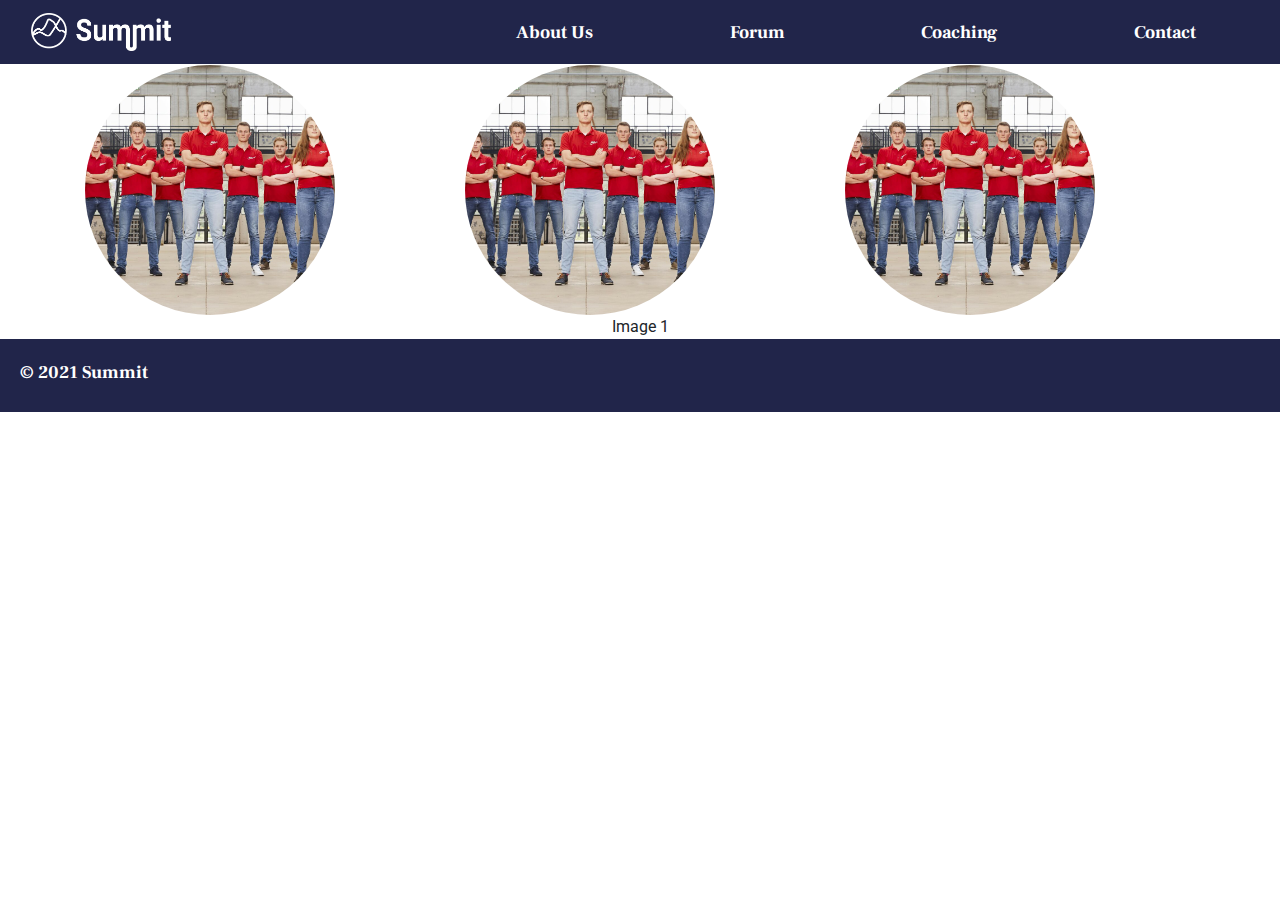
==== about-us.html @ e9d1ecf4 "2nd changes to about-us.html" ====
<!doctype html>
<html lang="en">
	<head>
<!-- Required meta tags -->
    	<meta charset="utf-8"/>
    	<meta name="viewport" content="width=device-width, initial-scale=1, shrink-to-fit=no">
	
<!-- Bootstrap CSS -->
    	<link rel="stylesheet" href="css/bootstrap.min.css"/> 
		<link rel="stylesheet" href="css/styles.css"/>
		<link rel="stylesheet" href="https://fonts.googleapis.com/css2?family=Frank+Ruhl+Libre"/>
		<link rel="stylesheet" href="https://fonts.googleapis.com/css2?family=Roboto"/>

	  
    	<title>Summit - About Us</title>
	</head>
	
	
	
	<body>
<!--Start: Navigation bar-->
	<nav class="navbar navbar-expand-md navbar-dark fixed-top" id="Navigation_Bar">
				<a class="col-4 navbar-brand" href="index.html"><img src="images/logo-horizontal-white.png" width="140" height="38" alt="logo summit white"></a>
					<button class="navbar-toggler" type="button" data-toggle="collapse" data-target="#navbar" aria-controls="navbar" aria-expanded="false" aria-label="Toggle navigation">
						<span class="navbar-toggler-icon"></span>
					</button>
			<div class="collapse navbar-collapse" id="navbar">
				<ul class="navbar-nav ml-auto nav-fill w-100">
 					<li class="nav-item active"> <a class="nav-link" href="about-us.html"> <span>About Us</span> </a></li>
					<li class="nav-item active"> <a class="nav-link" href="coming-soon.html"> <span>Forum </span> </a></li>
					<li class="nav-item active"> <a class="nav-link" href="coaching.html"> <span>Coaching</span> </a></li>
					<li class="nav-item active"> <a class="nav-link" href="coming-soon.html"> <span>Contact</span> </a></li>
              </ul>
          </div>
	</nav>
<!--End: Navigation bar-->

		
<!--Start: Contents website-->
	<div class="container-fluid navbar-margin p-0" id="Contents_Website">
		
		
<!--Start: Images of team-->
	<section class="container">
		<div class="row">
			<div class="col-lg-4">
				<img src="images/team-example.jpg" class="rounded-circle img-fluid team-images" alt="Cinque Terre">
			</div>
			<div class="col-lg-4">
				<img src="images/team-example.jpg" class="rounded-circle img-fluid team-images" alt="Cinque Terre">
				<br>
				<div class="text-center">
					<span>Image 1</span>
				</div>
			</div>
			<div class="col-lg-4">
				<img src="images/team-example.jpg" class="rounded-circle img-fluid team-images" alt="Cinque Terre">
			</div>
		</div>
	</section>


	</div>	
<!--End: Contents website-->

<!--Start: Footer-->
	<footer class="container-fluid" id="Footer">
			<div class="row">
				<div class="col-sm-4">
				  <p>&copy; 2021 Summit</p>
				</div>
			</div>  
	</footer>
<!--End: Footer-->

		
<!--jQuery and Bootstrap Bundle (includes Popper) -->
	<script src="js/jquery-3.6.0.slim.min.js" id="jQuerry_JavaScript"></script>
	<script src="js/bootstrap.bundle.min.js" id="Bootstrap_JavaScript"></script>
	</body>
</html>
---- css/styles.css ----
/*General*/
span {
	font-family: Roboto;
}

h2 { 
	color: #F3a252;
	font-family: 'Frank Ruhl Libre';
	font-weight: 700;	
} 



/*Navbar*/
.nav-link span {
	font-family: 'Frank Ruhl Libre';
	font-weight: 700;
	font-size: 18px;
	color: white;
}

.navbar {
	background-color: #21254A;
	margin-bottom: 0.7em
}

.navbar-margin {
	margin-top: 65px
}



/*Front page carousel*/
div.carousel-item {
	max-height: 500px;
}

div.carousel-item img {
	width: 100%; 
	height: auto;
}

#caption-1 {
	font-family: 'Frank Ruhl Libre';
	font-size: 350%;
	font-weight: 700;
	color: #F3a252;
	text-shadow: 2px 2px 2px #21254A;
}

#caption-2, #caption-3 {
	font-family: 'Frank Ruhl Libre';
	font-weight: 700;
	font-size: 300%;
	color: #F3a252;
	text-shadow: 2px 2px 2px #21254A;
}

.carousel-caption span {
	font-weight: 600;
	text-shadow: 2px 2px 2px #21254A;
}

.carousel-caption {
	top: 35%;
}

#carousel-image1 {
	width: 100%;
   height: auto;
}
 
#carousel-image2 {
	margin: 0 auto;
}



/*About us*/
#About-Us {
	text-align:justify;
	align-items:center;
	padding: 7em 0;
}



/*Forum*/
#Forum { 
	background-repeat: no-repeat;
	background-size: cover;
	background-position: center;	
	background-image: url("../images/typewriter-blurred.jpg");
	padding: 12em 8em;
	color: white;
	text-align: center;
}



/*Coaching*/
#Coaching {
	padding: 10em 0;
}

#coaching_image {
	padding-top: 50px;
}



/*Footer*/
#Footer { 
	background-color: #21254A;
	font-family: 'Frank Ruhl Libre';
	font-weight: 700;
	font-size: 18px;
	color: white;
	padding-top:20px;
	padding-bottom: 10px;
	padding-left: 20px;
}


/*about-us.html*/
.team-images {
	max-width: 250px;
}
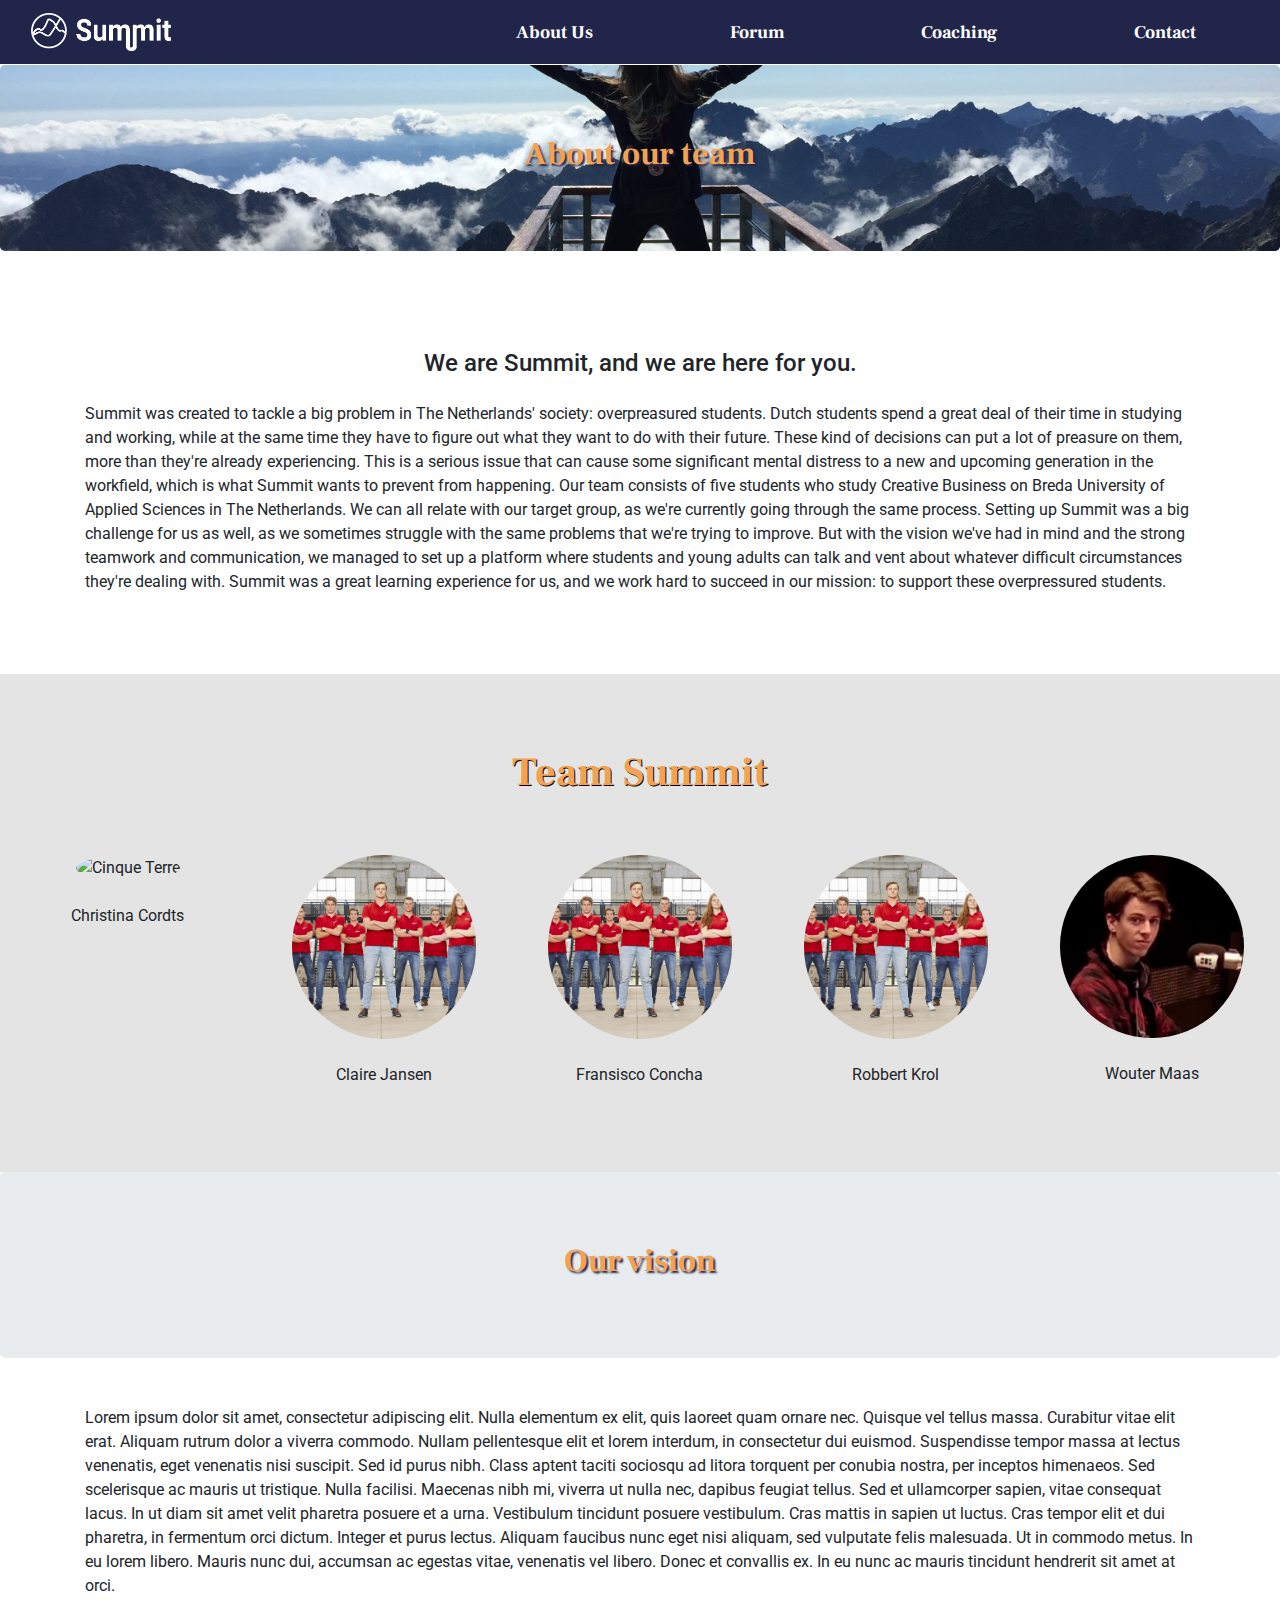
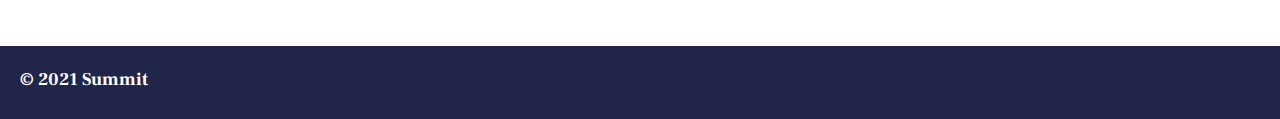
==== commit a66bbe44: "about-us.html : Changed some classes + added background, title, and text breaks to team image" ====
--- a/about-us.html
+++ b/about-us.html
@@ -27,9 +27,9 @@
 			<div class="collapse navbar-collapse" id="navbar">
 				<ul class="navbar-nav ml-auto nav-fill w-100">
  					<li class="nav-item active"> <a class="nav-link" href="about-us.html"> <span>About Us</span> </a></li>
-					<li class="nav-item active"> <a class="nav-link" href="coming-soon.html"> <span>Forum </span> </a></li>
+					<li class="nav-item active"> <a class="nav-link" href="forum.html"> <span>Forum </span> </a></li>
 					<li class="nav-item active"> <a class="nav-link" href="coaching.html"> <span>Coaching</span> </a></li>
-					<li class="nav-item active"> <a class="nav-link" href="coming-soon.html"> <span>Contact</span> </a></li>
+					<li class="nav-item active"> <a class="nav-link" href="contact.html"> <span>Contact</span> </a></li>
               </ul>
           </div>
 	</nav>
@@ -40,25 +40,92 @@
 	<div class="container-fluid navbar-margin p-0" id="Contents_Website">
 		
 		
-<!--Start: Images of team-->
-	<section class="container">
+		
+<!--Start: Title about us-->
+	<section class="jumbotron padding-about about-us-title" id="about-our-team-title">
+		<div class="container about-title text-center">
+			<h2>About our team</h2>
+		</div>
+	</section>
+<!--End: Title about us-->
+		
+		
+<!--Start: Text about us-->
+	<section class="container about-team">
+		<div class="row p-3">
+			<div class="col text-center">
+				<h4>We are Summit, and we are here for you.</h4>
+			</div>
+		</div>
 		<div class="row">
-			<div class="col-lg-4">
-				<img src="images/team-example.jpg" class="rounded-circle img-fluid team-images" alt="Cinque Terre">
-			</div>
-			<div class="col-lg-4">
-				<img src="images/team-example.jpg" class="rounded-circle img-fluid team-images" alt="Cinque Terre">
-				<br>
-				<div class="text-center">
-					<span>Image 1</span>
-				</div>
-			</div>
-			<div class="col-lg-4">
-				<img src="images/team-example.jpg" class="rounded-circle img-fluid team-images" alt="Cinque Terre">
+			<div class="col">
+				<span>
+					Summit was created to tackle a big problem in The Netherlands' society: overpreasured students. Dutch students spend a great deal of their time in studying and working, while at the same time they have to figure out what they want to do with their future. These kind of decisions can put a lot of preasure on them, more than they're already experiencing. This is a serious issue that can cause some significant mental distress to a new and upcoming generation in the workfield, which is what Summit wants to prevent from happening. Our team consists of five students who study Creative Business on Breda University of Applied Sciences in The Netherlands. We can all relate with our target group, as we're currently going through the same process. Setting up Summit was a big challenge for us as well, as we sometimes struggle with the same problems that we're trying to improve. But with the vision we've had in mind and the strong teamwork and communication, we managed to set up a platform where students and young adults can talk and vent about whatever difficult circumstances they're dealing with. Summit was a great learning experience for us, and we work hard to succeed in our mission: to support these overpressured students.
+				</span>
 			</div>
 		</div>
 	</section>
+<!--End: Text about us-->
+		
+		
+<!--Start: Images of the team-->
+	<section class="container-fluid about-team-images">
+		<div class="row">
+			<div class="col">
+				<h3 id="team-summit" class="text-center">Team Summit</h3>
+			</div>
+		</div>
+		<div class="row row-cols-lg-5 row-cols-md-2 row-cols-sm-2">
+			<div class="col-lg-2 col-md-6 col-sm-6 col-center text-center">
+				<img src="images/team-christina.jpg" class="rounded-circle img-fluid team-images" alt="Cinque Terre">
+				<br>
+				<span><br>Christina Cordts</span>
+			</div>
+			<div class="col-lg-2 col-md-6 col-sm-6 col-center text-center">
+				<img src="images/team-example.jpg" class="rounded-circle img-fluid team-images" alt="Cinque Terre">
+				<br>
+				<span><br>Claire Jansen</span>
+			</div>
+			<div class="col-lg-2 col-md-6 col-sm-6 col-center text-center">
+				<img src="images/team-example.jpg" class="rounded-circle img-fluid team-images" alt="Cinque Terre">
+				<br>
+				<span><br>Fransisco Concha</span>
+			</div>
+			<div class="col-lg-2 col-md-6 col-sm-6 col-center text-center">
+				<img src="images/team-example.jpg" class="rounded-circle img-fluid team-images" alt="Cinque Terre">
+				<br>
+				<span><br>Robbert Krol</span>
+			</div>
+			<div class="col-lg-2 col-md-6 col-sm-6 col-center text-center">
+				<img src="images/team-wouter.jpg" class="rounded-circle img-fluid team-images" alt="Cinque Terre">
+				<br>
+				<span><br>Wouter Maas</span>
+			</div>
+		</div>
+	</section>
+<!--End: Images of the team-->
+		
 
+<!--Start: Our vision title-->
+	<section class="jumbotron padding-about about-us-title" id="about-our-vision">
+		<div class="container about-title text-center">
+			<h2>Our vision</h2>
+        </div>
+	</section>
+<!--End: Our vision title-->
+		
+		
+<!--Start: Our vision text-->
+	<section class="container pt-3 pb-5">
+		<div class="row">
+			<div class="col">
+				<span>
+					Lorem ipsum dolor sit amet, consectetur adipiscing elit. Nulla elementum ex elit, quis laoreet quam ornare nec. Quisque vel tellus massa. Curabitur vitae elit erat. Aliquam rutrum dolor a viverra commodo. Nullam pellentesque elit et lorem interdum, in consectetur dui euismod. Suspendisse tempor massa at lectus venenatis, eget venenatis nisi suscipit. Sed id purus nibh. Class aptent taciti sociosqu ad litora torquent per conubia nostra, per inceptos himenaeos. Sed scelerisque ac mauris ut tristique. Nulla facilisi. Maecenas nibh mi, viverra ut nulla nec, dapibus feugiat tellus. Sed et ullamcorper sapien, vitae consequat lacus. In ut diam sit amet velit pharetra posuere et a urna. Vestibulum tincidunt posuere vestibulum. Cras mattis in sapien ut luctus. Cras tempor elit et dui pharetra, in fermentum orci dictum. Integer et purus lectus. Aliquam faucibus nunc eget nisi aliquam, sed vulputate felis malesuada. Ut in commodo metus. In eu lorem libero. Mauris nunc dui, accumsan ac egestas vitae, venenatis vel libero. Donec et convallis ex. In eu nunc ac mauris tincidunt hendrerit sit amet at orci.
+				</span>
+			</div>
+		</div>
+	</section>	
+		
 
 	</div>	
 <!--End: Contents website-->
--- a/css/styles.css
+++ b/css/styles.css
@@ -77,7 +77,7 @@
 
 
 
-/*About us*/
+/*Front Page About us*/
 #About-Us {
 	text-align:justify;
 	align-items:center;
@@ -86,7 +86,7 @@
 
 
 
-/*Forum*/
+/*Front Page Forum*/
 #Forum { 
 	background-repeat: no-repeat;
 	background-size: cover;
@@ -99,7 +99,7 @@
 
 
 
-/*Coaching*/
+/*Front Page Coaching*/
 #Coaching {
 	padding: 10em 0;
 }
@@ -110,7 +110,7 @@
 
 
 
-/*Footer*/
+/*Front Page Footer*/
 #Footer { 
 	background-color: #21254A;
 	font-family: 'Frank Ruhl Libre';
@@ -124,7 +124,84 @@
 
 
 /*about-us.html*/
+.padding-about {
+	padding: 70px 50px;
+}
+
+.about-team {
+	padding-top: 50px;
+	padding-bottom: 80px;
+}
+
 .team-images {
-	max-width: 250px;
-}
-
+	max-height: 200px;
+}
+
+.col-center {
+	float: none;
+    margin: 30px auto;
+}
+
+#team-summit {
+	font-family: 'Frank Ruhl Libre';
+	font-weight: 700;
+	color: #F3A252;
+	font-size: 250%;
+	padding: 20px;
+	text-shadow: 1px 1px 0px #000000;
+}
+
+.about-team-images {
+	padding-top: 55px;
+	padding-bottom: 55px;
+	background-color: #E4E4E4;
+}
+
+.about-us-title {
+	max-height: 500px;
+	display: flex;
+	align-items: center;
+}
+
+#about-our-team-title {
+	background-image: url("../images/coaching.jpg");
+	background-size: cover;
+	background-position: center;
+}
+
+#about-our-vision {
+	background-image: url("../images/community1.jpg");
+	background-size: cover;
+	background-position: center;
+}
+
+.about-title {
+	text-shadow: 2px 2px 2px #21254A;
+}
+
+
+
+/*forum.html*/
+
+#forum_header { 
+	background-repeat: no-repeat;
+	background-size: cover;
+	background-position: center;	
+	background-image: url("../images/community1.jpg");
+	padding: 15em 8em;
+	text-align: center;
+} 
+
+.forum_title {
+	position: relative;
+	bottom: 110px;
+}
+
+.forum_title h2 { 
+	font-size: 75px;
+} 
+
+.forum_title p { 
+	font-size: 25px;
+	color: white;
+}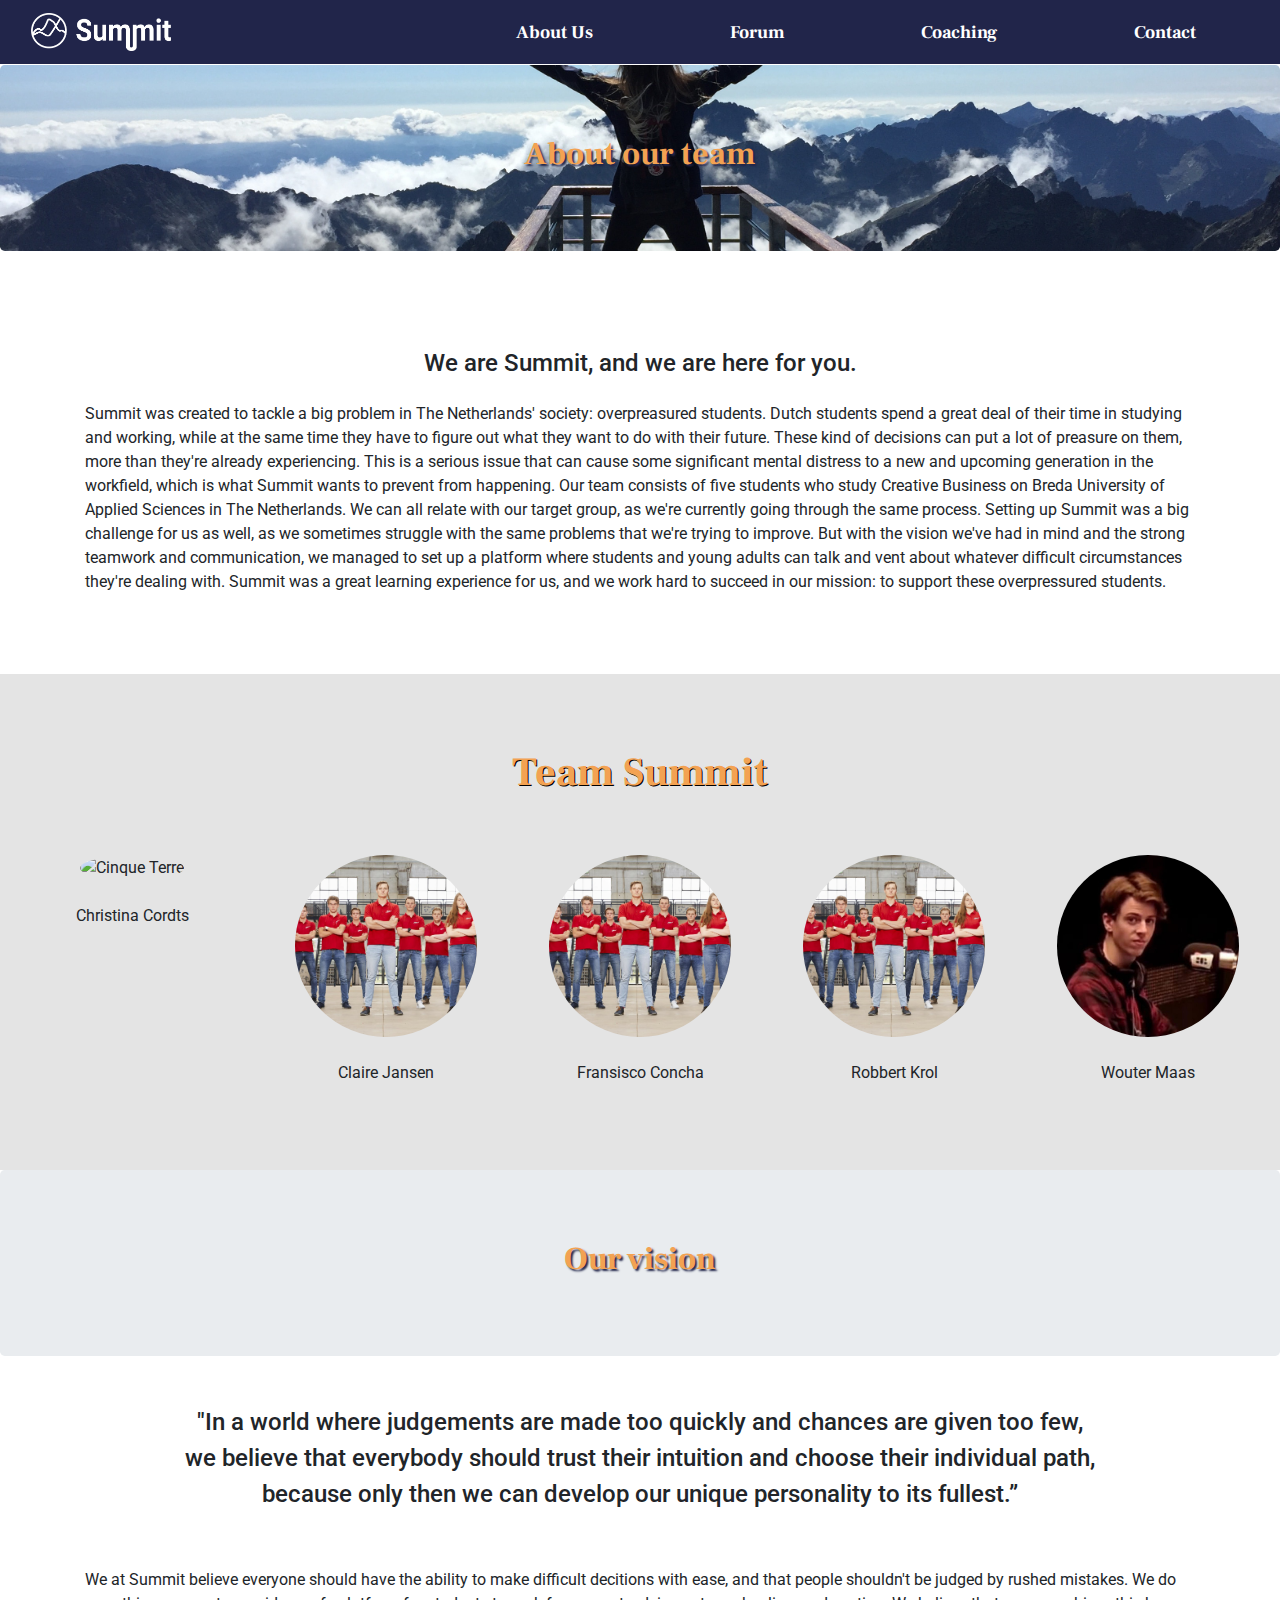
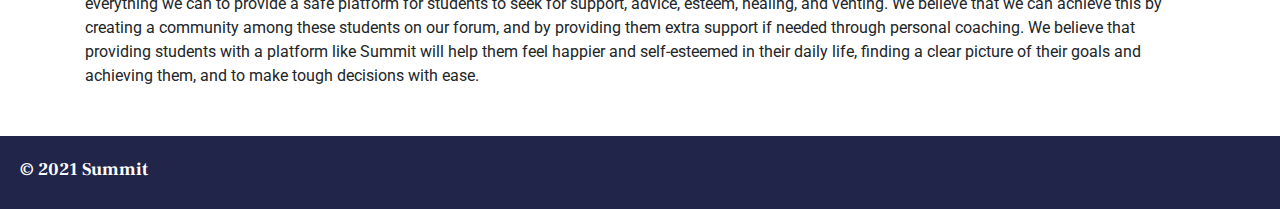
==== commit b6d2c569: "about-us.html : added vision title and vision text" ====
--- a/about-us.html
+++ b/about-us.html
@@ -119,8 +119,14 @@
 	<section class="container pt-3 pb-5">
 		<div class="row">
 			<div class="col">
+				<h4 id="about-vision" class="text-center">
+					"In a world where judgements are made too quickly and chances are given too few,<br>
+					we believe that everybody should trust their intuition and choose their individual path,<br>
+					because only then we can develop our unique personality to its fullest.”
+				</h4>
+					<br><br>
 				<span>
-					Lorem ipsum dolor sit amet, consectetur adipiscing elit. Nulla elementum ex elit, quis laoreet quam ornare nec. Quisque vel tellus massa. Curabitur vitae elit erat. Aliquam rutrum dolor a viverra commodo. Nullam pellentesque elit et lorem interdum, in consectetur dui euismod. Suspendisse tempor massa at lectus venenatis, eget venenatis nisi suscipit. Sed id purus nibh. Class aptent taciti sociosqu ad litora torquent per conubia nostra, per inceptos himenaeos. Sed scelerisque ac mauris ut tristique. Nulla facilisi. Maecenas nibh mi, viverra ut nulla nec, dapibus feugiat tellus. Sed et ullamcorper sapien, vitae consequat lacus. In ut diam sit amet velit pharetra posuere et a urna. Vestibulum tincidunt posuere vestibulum. Cras mattis in sapien ut luctus. Cras tempor elit et dui pharetra, in fermentum orci dictum. Integer et purus lectus. Aliquam faucibus nunc eget nisi aliquam, sed vulputate felis malesuada. Ut in commodo metus. In eu lorem libero. Mauris nunc dui, accumsan ac egestas vitae, venenatis vel libero. Donec et convallis ex. In eu nunc ac mauris tincidunt hendrerit sit amet at orci.
+					We at Summit believe everyone should have the ability to make difficult decitions with ease, and that people shouldn't be judged by rushed mistakes. We do everything we can to provide a safe platform for students to seek for support, advice, esteem, healing, and venting. We believe that we can achieve this by creating a community among these students on our forum, and by providing them extra support if needed through personal coaching. We believe that providing students with a platform like Summit will help them feel happier and self-esteemed in their daily life, finding a clear picture of their goals and achieving them, and to make tough decisions with ease.
 				</span>
 			</div>
 		</div>
--- a/css/styles.css
+++ b/css/styles.css
@@ -152,8 +152,7 @@
 }
 
 .about-team-images {
-	padding-top: 55px;
-	padding-bottom: 55px;
+	padding: 55px 20px;
 	background-color: #E4E4E4;
 }
 
@@ -177,6 +176,10 @@
 
 .about-title {
 	text-shadow: 2px 2px 2px #21254A;
+}
+
+#about-vision {
+	line-height: 1.5;
 }
 
 
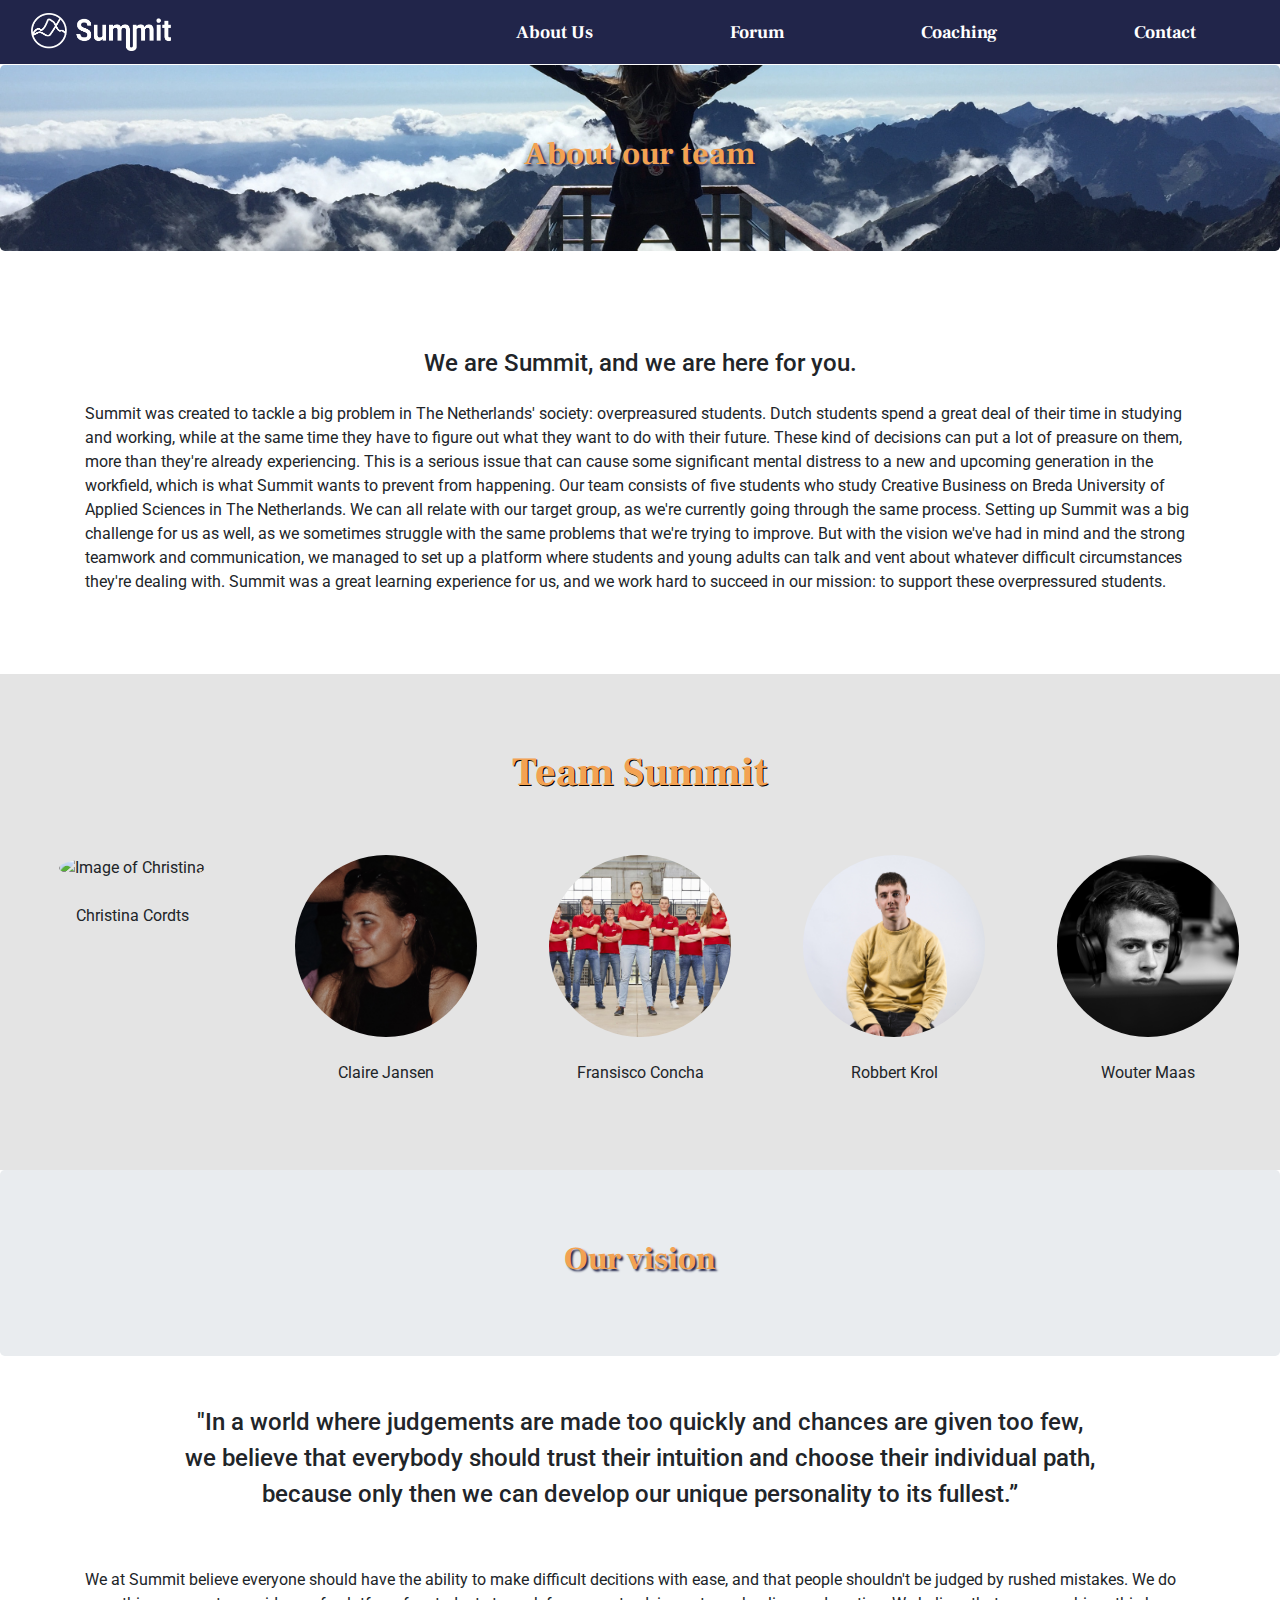
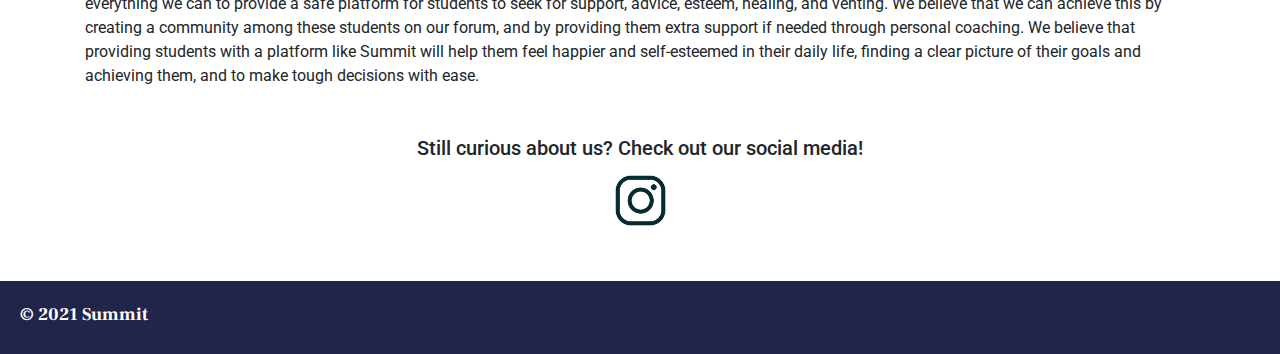
==== commit c0f68999: "about-us.hmtl : added and changed team images, added team images alts, added instagram link" ====
--- a/about-us.html
+++ b/about-us.html
@@ -77,27 +77,27 @@
 		</div>
 		<div class="row row-cols-lg-5 row-cols-md-2 row-cols-sm-2">
 			<div class="col-lg-2 col-md-6 col-sm-6 col-center text-center">
-				<img src="images/team-christina.jpg" class="rounded-circle img-fluid team-images" alt="Cinque Terre">
+				<img src="images/team-christina.jpg" class="rounded-circle img-fluid team-images" alt="Image of Christina">
 				<br>
 				<span><br>Christina Cordts</span>
 			</div>
 			<div class="col-lg-2 col-md-6 col-sm-6 col-center text-center">
-				<img src="images/team-example.jpg" class="rounded-circle img-fluid team-images" alt="Cinque Terre">
+				<img src="images/team-claire.jpg" class="rounded-circle img-fluid team-images" alt="Image of Claire">
 				<br>
 				<span><br>Claire Jansen</span>
 			</div>
 			<div class="col-lg-2 col-md-6 col-sm-6 col-center text-center">
-				<img src="images/team-example.jpg" class="rounded-circle img-fluid team-images" alt="Cinque Terre">
+				<img src="images/team-example.jpg" class="rounded-circle img-fluid team-images" alt="Image of Fransisco">
 				<br>
 				<span><br>Fransisco Concha</span>
 			</div>
 			<div class="col-lg-2 col-md-6 col-sm-6 col-center text-center">
-				<img src="images/team-example.jpg" class="rounded-circle img-fluid team-images" alt="Cinque Terre">
+				<img src="images/team-robbert.jpg" class="rounded-circle img-fluid team-images" alt="Image of Robbert">
 				<br>
 				<span><br>Robbert Krol</span>
 			</div>
 			<div class="col-lg-2 col-md-6 col-sm-6 col-center text-center">
-				<img src="images/team-wouter.jpg" class="rounded-circle img-fluid team-images" alt="Cinque Terre">
+				<img src="images/team-wouter.jpeg" class="rounded-circle img-fluid team-images" alt="Image of Wouter">
 				<br>
 				<span><br>Wouter Maas</span>
 			</div>
@@ -128,6 +128,15 @@
 				<span>
 					We at Summit believe everyone should have the ability to make difficult decitions with ease, and that people shouldn't be judged by rushed mistakes. We do everything we can to provide a safe platform for students to seek for support, advice, esteem, healing, and venting. We believe that we can achieve this by creating a community among these students on our forum, and by providing them extra support if needed through personal coaching. We believe that providing students with a platform like Summit will help them feel happier and self-esteemed in their daily life, finding a clear picture of their goals and achieving them, and to make tough decisions with ease.
 				</span>
+				<br><br><br>
+				<h5 class="text-center">
+					Still curious about us? Check out our social media!<br>
+				</h5>
+			</div>
+		</div>
+		<div class="row justify-content-center">
+			<div class="col-md-1 text-center">
+				<a href="https://www.instagram.com/summit_community/"><img src="images/instagram-icon.webp" class="img-fluid about-socialmedia" alt="instagram icon"></a>
 			</div>
 		</div>
 	</section>	
--- a/css/styles.css
+++ b/css/styles.css
@@ -86,6 +86,7 @@
 
 
 
+
 /*Front Page Forum*/
 #Forum { 
 	background-repeat: no-repeat;
@@ -182,6 +183,10 @@
 	line-height: 1.5;
 }
 
+.about-socialmedia {
+	max-height: 75px;
+}
+
 
 
 /*forum.html*/
@@ -190,7 +195,7 @@
 	background-repeat: no-repeat;
 	background-size: cover;
 	background-position: center;	
-	background-image: url("../images/community1.jpg");
+	background-image: url("../images/coaching2.jpg");
 	padding: 15em 8em;
 	text-align: center;
 } 
@@ -207,4 +212,5 @@
 .forum_title p { 
 	font-size: 25px;
 	color: white;
-}+}
+
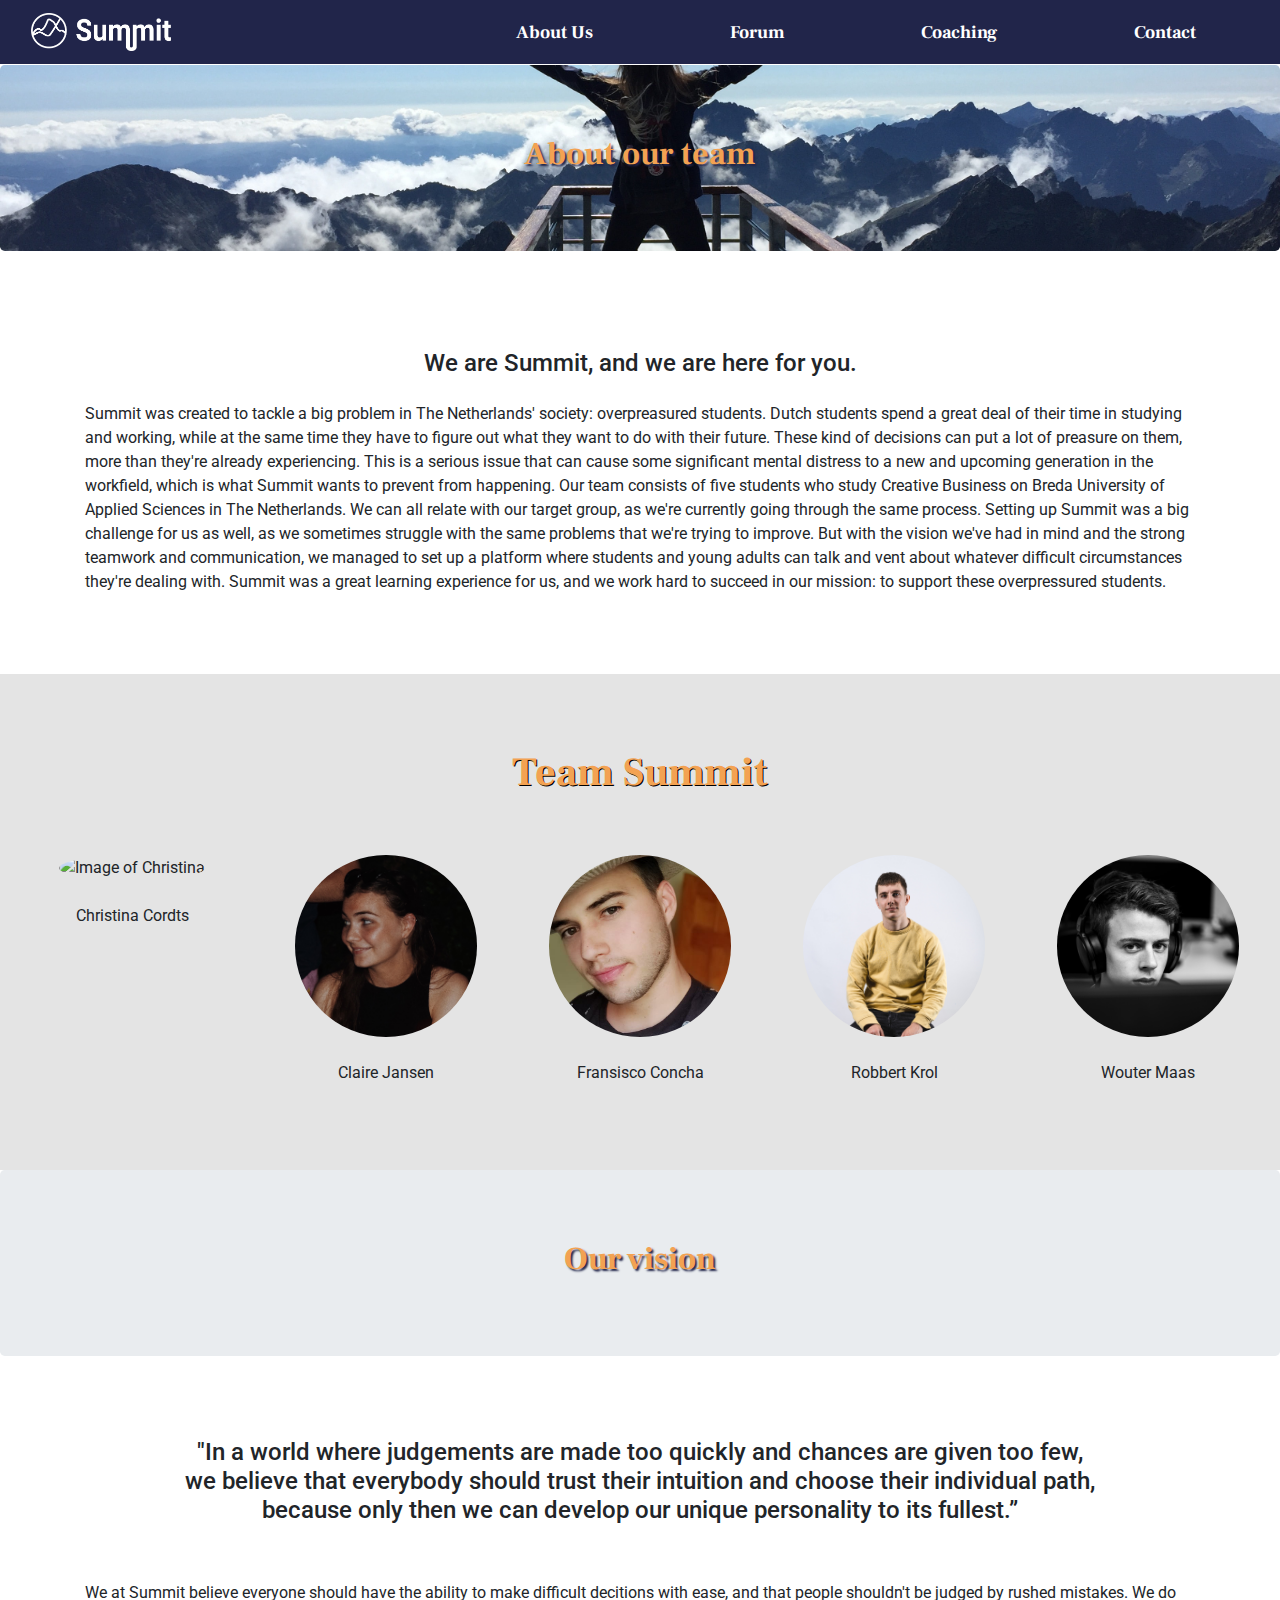
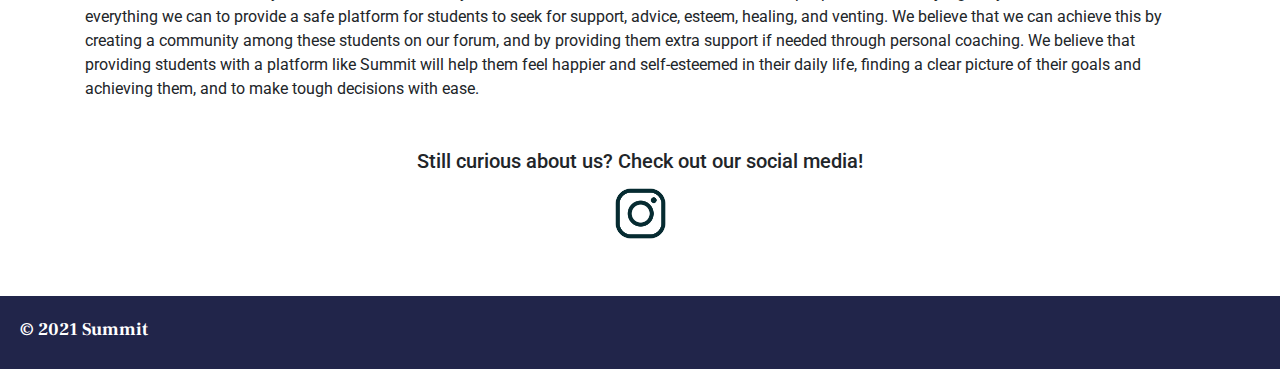
==== commit 3e6bc3e0: "about-us.html : Added image Fransisco, made CSS classes more efficient and structured" ====
--- a/about-us.html
+++ b/about-us.html
@@ -69,10 +69,10 @@
 		
 		
 <!--Start: Images of the team-->
-	<section class="container-fluid about-team-images">
+	<section class="container-fluid team-summit">
 		<div class="row">
 			<div class="col">
-				<h3 id="team-summit" class="text-center">Team Summit</h3>
+				<h3 id="team-summit-title" class="text-center">Team Summit</h3>
 			</div>
 		</div>
 		<div class="row row-cols-lg-5 row-cols-md-2 row-cols-sm-2">
@@ -87,7 +87,7 @@
 				<span><br>Claire Jansen</span>
 			</div>
 			<div class="col-lg-2 col-md-6 col-sm-6 col-center text-center">
-				<img src="images/team-example.jpg" class="rounded-circle img-fluid team-images" alt="Image of Fransisco">
+				<img src="images/team-fransisco.jpg" class="rounded-circle img-fluid team-images" alt="Image of Fransisco">
 				<br>
 				<span><br>Fransisco Concha</span>
 			</div>
@@ -107,7 +107,7 @@
 		
 
 <!--Start: Our vision title-->
-	<section class="jumbotron padding-about about-us-title" id="about-our-vision">
+	<section class="jumbotron padding-about about-us-title" id="about-our-vision-title">
 		<div class="container about-title text-center">
 			<h2>Our vision</h2>
         </div>
@@ -116,7 +116,7 @@
 		
 		
 <!--Start: Our vision text-->
-	<section class="container pt-3 pb-5">
+	<section class="container about-vision-content">
 		<div class="row">
 			<div class="col">
 				<h4 id="about-vision" class="text-center">
--- a/css/styles.css
+++ b/css/styles.css
@@ -31,7 +31,22 @@
 
 
 
-/*Front page carousel*/
+/*Footer*/
+#Footer { 
+	background-color: #21254A;
+	font-family: 'Frank Ruhl Libre';
+	font-weight: 700;
+	font-size: 18px;
+	color: white;
+	padding-top:20px;
+	padding-bottom: 10px;
+	padding-left: 20px;
+}
+
+
+
+
+/*index.hmtl - Front page carousel*/
 div.carousel-item {
 	max-height: 500px;
 }
@@ -76,8 +91,7 @@
 }
 
 
-
-/*Front Page About us*/
+/*index.hmtl - Front Page About us*/
 #About-Us {
 	text-align:justify;
 	align-items:center;
@@ -85,9 +99,7 @@
 }
 
 
-
-
-/*Front Page Forum*/
+/*index.hmtl - Front Page Forum*/
 #Forum { 
 	background-repeat: no-repeat;
 	background-size: cover;
@@ -99,8 +111,7 @@
 }
 
 
-
-/*Front Page Coaching*/
+/*index.hmtl - Front Page Coaching*/
 #Coaching {
 	padding: 10em 0;
 }
@@ -111,31 +122,10 @@
 
 
 
-/*Front Page Footer*/
-#Footer { 
-	background-color: #21254A;
-	font-family: 'Frank Ruhl Libre';
-	font-weight: 700;
-	font-size: 18px;
-	color: white;
-	padding-top:20px;
-	padding-bottom: 10px;
-	padding-left: 20px;
-}
-
-
-/*about-us.html*/
+
+/*about-us.html - General*/
 .padding-about {
 	padding: 70px 50px;
-}
-
-.about-team {
-	padding-top: 50px;
-	padding-bottom: 80px;
-}
-
-.team-images {
-	max-height: 200px;
 }
 
 .col-center {
@@ -143,7 +133,22 @@
     margin: 30px auto;
 }
 
-#team-summit {
+.about-us-title {
+	max-height: 500px;
+	display: flex;
+	align-items: center;
+}
+
+
+/*about-us.html - About our team*/
+#about-our-team-title {
+	background-image: url("../images/coaching.jpg");
+	background-size: cover;
+	background-position: center;
+	text-shadow: 2px 2px 2px #21254A;
+}
+
+#team-summit-title {
 	font-family: 'Frank Ruhl Libre';
 	font-weight: 700;
 	color: #F3A252;
@@ -152,40 +157,44 @@
 	text-shadow: 1px 1px 0px #000000;
 }
 
-.about-team-images {
+.about-team {
+	padding-top: 50px;
+	padding-bottom: 80px;
+}
+
+
+/*about-us.html - Team Summit Images*/
+.team-summit {
 	padding: 55px 20px;
 	background-color: #E4E4E4;
 }
 
-.about-us-title {
-	max-height: 500px;
-	display: flex;
-	align-items: center;
-}
-
-#about-our-team-title {
-	background-image: url("../images/coaching.jpg");
+.team-images {
+	max-height: 200px;
+}
+
+
+/*about-us.html - Our Vision*/
+.about-vision-content {
+	padding-top: 50px;
+	padding-bottom: 50px;
+}
+
+#about-our-vision-title {
+	background-image: url("../images/community1.jpg");
 	background-size: cover;
 	background-position: center;
-}
-
-#about-our-vision {
-	background-image: url("../images/community1.jpg");
-	background-size: cover;
-	background-position: center;
-}
-
-.about-title {
-	text-shadow: 2px 2px 2px #21254A;
-}
-
-#about-vision {
+	text-shadow: 2px 2px 2px #21254A;
+}
+
+#about-vision-text {
 	line-height: 1.5;
 }
 
 .about-socialmedia {
 	max-height: 75px;
 }
+
 
 
 
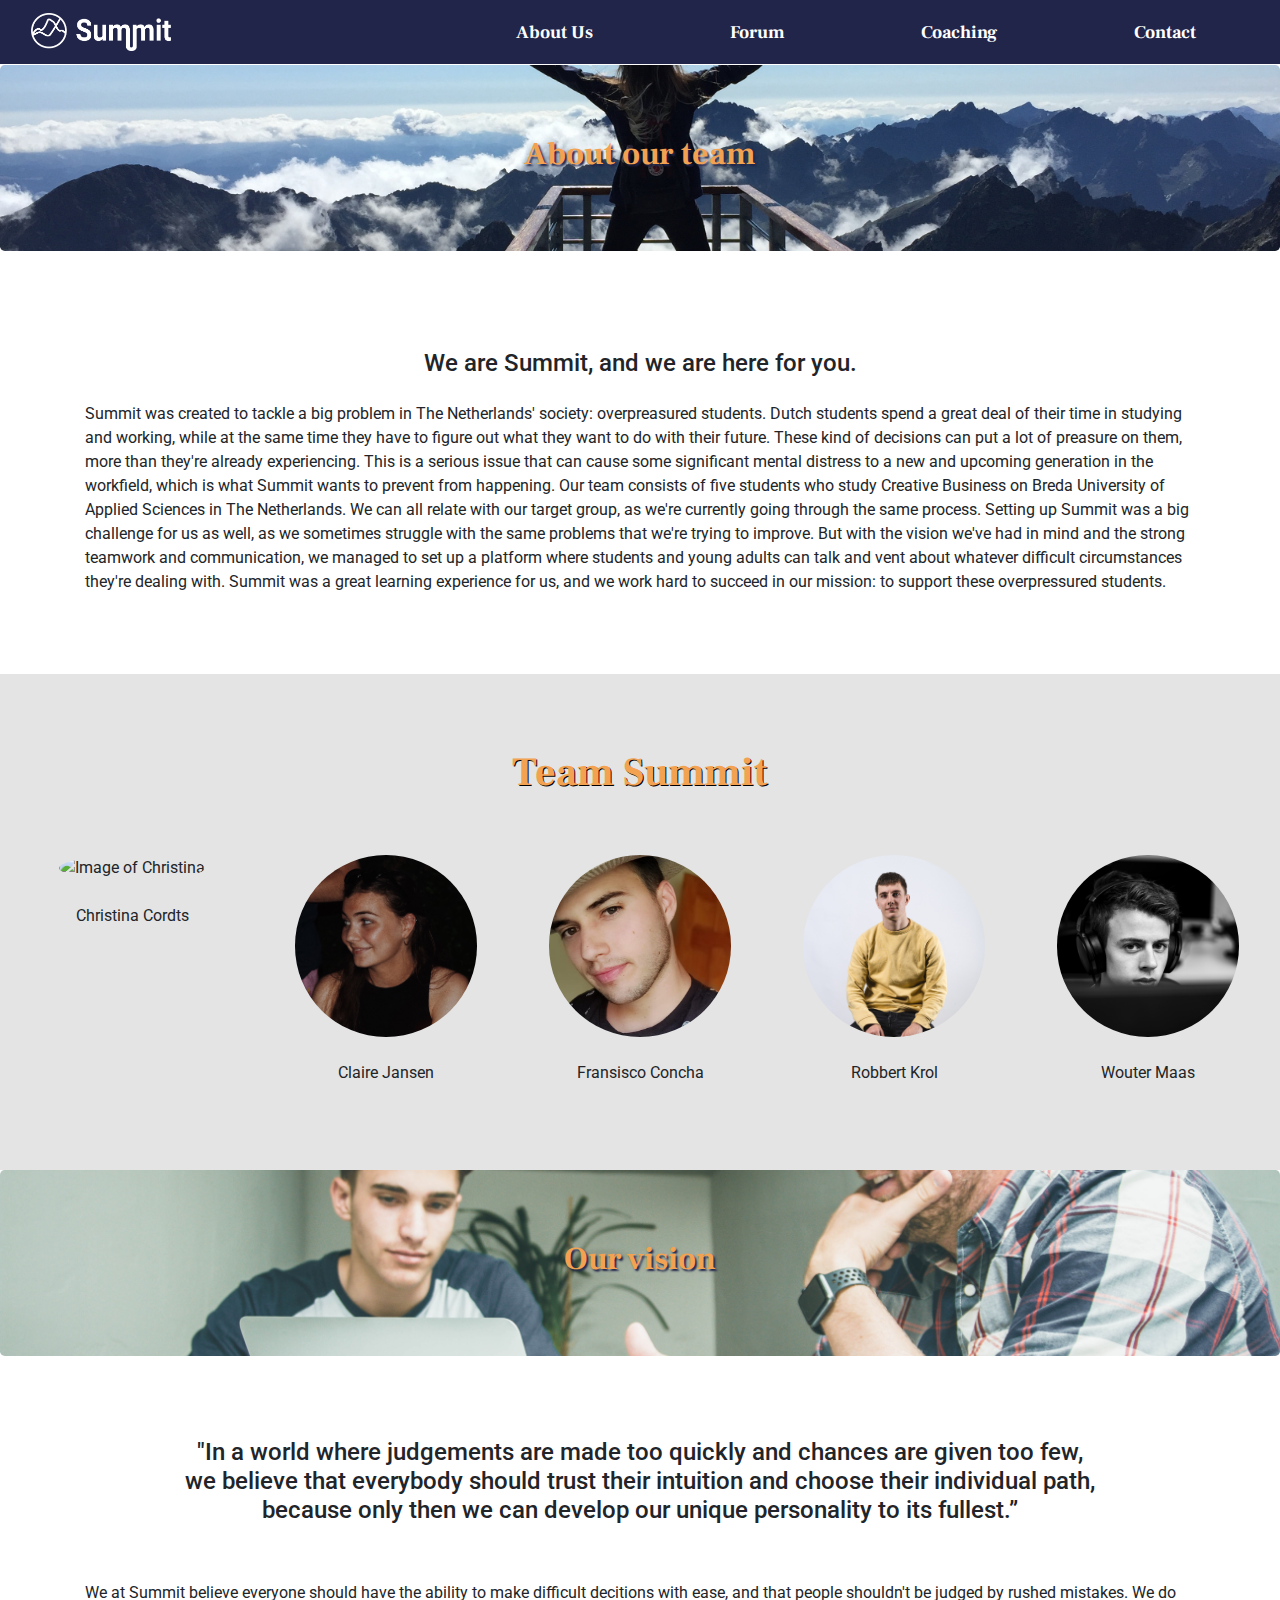
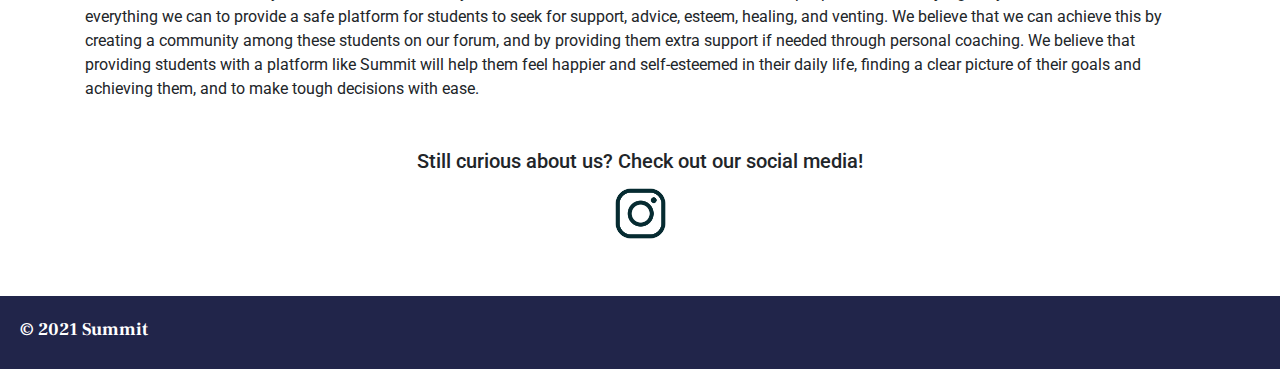
==== commit 9818dea1: "Added Google Analytics" ====
--- a/about-us.html
+++ b/about-us.html
@@ -1,8 +1,15 @@
 <!doctype html>
 <html lang="en">
 	<head>
-<!-- Required meta tags -->
-    	<meta charset="utf-8"/>
+		<!-- Global site tag (gtag.js) - Google Analytics -->
+			<script async src="https://www.googletagmanager.com/gtag/js?id=G-9GTWQ0Y70V"></script>
+			<script>
+				window.dataLayer = window.dataLayer || [];
+				function gtag(){dataLayer.push(arguments);}
+				gtag('js', new Date());
+				gtag('config', 'G-9GTWQ0Y70V');
+			</script>
+		<meta charset="utf-8"/>
     	<meta name="viewport" content="width=device-width, initial-scale=1, shrink-to-fit=no">
 	
 <!-- Bootstrap CSS -->
@@ -42,9 +49,9 @@
 		
 		
 <!--Start: Title about us-->
-	<section class="jumbotron padding-about about-us-title" id="about-our-team-title">
+	<section class="jumbotron padding-about" id="about-our-team-title">
 		<div class="container about-title text-center">
-			<h2>About our team</h2>
+			<h2 class="about-title">About our team</h2>
 		</div>
 	</section>
 <!--End: Title about us-->
@@ -107,9 +114,9 @@
 		
 
 <!--Start: Our vision title-->
-	<section class="jumbotron padding-about about-us-title" id="about-our-vision-title">
+	<section class="jumbotron padding-about" id="about-our-vision-title">
 		<div class="container about-title text-center">
-			<h2>Our vision</h2>
+			<h2 class="about-title">Our vision</h2>
         </div>
 	</section>
 <!--End: Our vision title-->
--- a/css/styles.css
+++ b/css/styles.css
@@ -29,6 +29,9 @@
 	margin-top: 65px
 }
 
+.nav-link.btn.btn-info {
+	margin: 0px 7px;
+}
 
 
 /*Footer*/
@@ -116,6 +119,10 @@
 	padding: 10em 0;
 }
 
+#Services {
+	padding: 10em 0;
+}
+
 #coaching_image {
 	padding-top: 50px;
 }
@@ -181,7 +188,7 @@
 }
 
 #about-our-vision-title {
-	background-image: url("../images/community1.jpg");
+	background-image: url("../images/coaching2.jpg");
 	background-size: cover;
 	background-position: center;
 	text-shadow: 2px 2px 2px #21254A;
@@ -204,22 +211,34 @@
 	background-repeat: no-repeat;
 	background-size: cover;
 	background-position: center;	
-	background-image: url("../images/coaching2.jpg");
-	padding: 15em 8em;
+	background-image: url("../images/community1.jpg");
+	padding: 13em 8em;
 	text-align: center;
 } 
 
-.forum_title {
+#forum_header2 { 
+	background-repeat: no-repeat;
+	background-size: cover;
+	background-position: center;	
+	background-image: url("../images/community1.jpg");
+	padding: 13em 8em;
+	text-align: center;
+} 
+
+.forum_title2 {
 	position: relative;
-	bottom: 110px;
-}
-
-.forum_title h2 { 
+	bottom: 90px;
+}
+
+.forum_title2 h2 { 
 	font-size: 75px;
 } 
 
-.forum_title p { 
+.forum_title2 p { 
 	font-size: 25px;
 	color: white;
 }
 
+#forum_description { 
+	padding: 5em 0;
+}
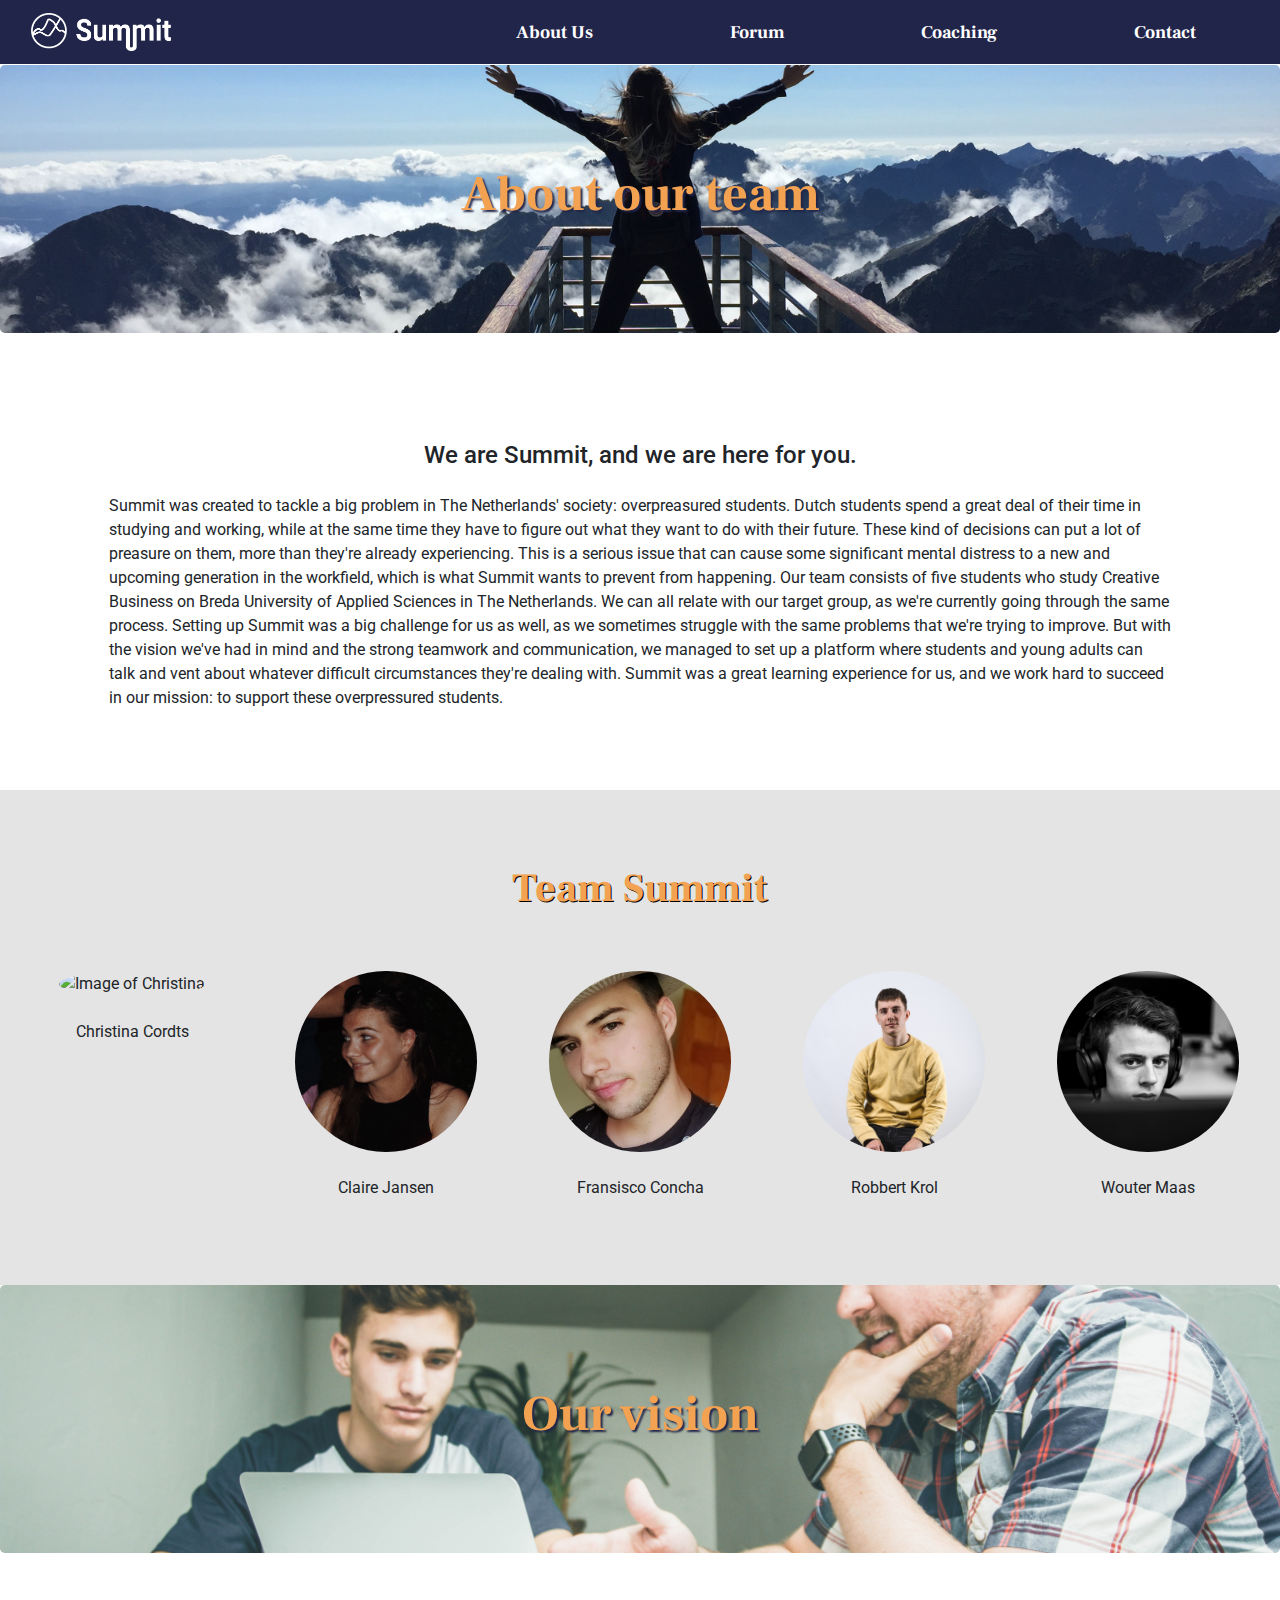
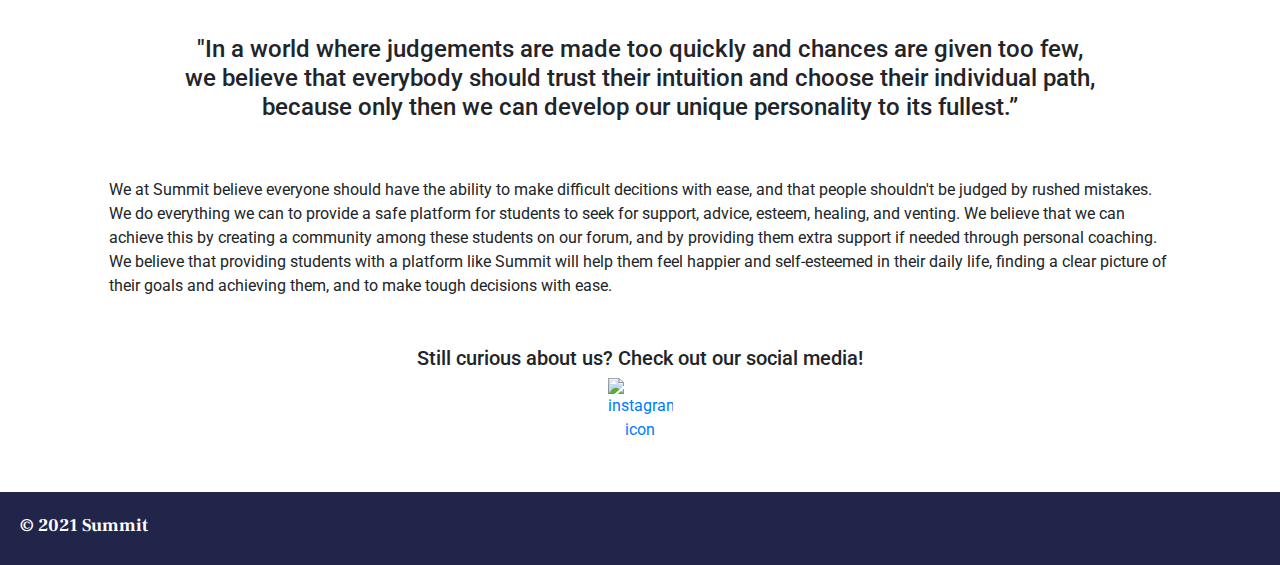
==== commit f94aebe5: "Fixed mobile responsiveness on index.html & about-us.html" ====
--- a/about-us.html
+++ b/about-us.html
@@ -64,7 +64,7 @@
 				<h4>We are Summit, and we are here for you.</h4>
 			</div>
 		</div>
-		<div class="row">
+		<div class="row pl-4 pr-4">
 			<div class="col">
 				<span>
 					Summit was created to tackle a big problem in The Netherlands' society: overpreasured students. Dutch students spend a great deal of their time in studying and working, while at the same time they have to figure out what they want to do with their future. These kind of decisions can put a lot of preasure on them, more than they're already experiencing. This is a serious issue that can cause some significant mental distress to a new and upcoming generation in the workfield, which is what Summit wants to prevent from happening. Our team consists of five students who study Creative Business on Breda University of Applied Sciences in The Netherlands. We can all relate with our target group, as we're currently going through the same process. Setting up Summit was a big challenge for us as well, as we sometimes struggle with the same problems that we're trying to improve. But with the vision we've had in mind and the strong teamwork and communication, we managed to set up a platform where students and young adults can talk and vent about whatever difficult circumstances they're dealing with. Summit was a great learning experience for us, and we work hard to succeed in our mission: to support these overpressured students.
@@ -124,7 +124,7 @@
 		
 <!--Start: Our vision text-->
 	<section class="container about-vision-content">
-		<div class="row">
+		<div class="row pl-4 pr-4">
 			<div class="col">
 				<h4 id="about-vision" class="text-center">
 					"In a world where judgements are made too quickly and chances are given too few,<br>
@@ -143,7 +143,7 @@
 		</div>
 		<div class="row justify-content-center">
 			<div class="col-md-1 text-center">
-				<a href="https://www.instagram.com/summit_community/"><img src="images/instagram-icon.webp" class="img-fluid about-socialmedia" alt="instagram icon"></a>
+				<a href="https://www.instagram.com/summit_community/"><img src="images/instagram-icon.png" class="img-fluid about-socialmedia" alt="instagram icon"></a>
 			</div>
 		</div>
 	</section>	
--- a/css/styles.css
+++ b/css/styles.css
@@ -12,6 +12,7 @@
 
 
 
+
 /*Navbar*/
 .nav-link span {
 	font-family: 'Frank Ruhl Libre';
@@ -31,6 +32,30 @@
 
 .nav-link.btn.btn-info {
 	margin: 0px 7px;
+}
+
+input[type=text], select, textarea {
+  width: 100%; 
+  padding: 12px; 
+  border: 1px solid #ccc; 
+  border-radius: 20px; 
+  box-sizing: border-box; 
+  margin-top: 6px; 
+  margin-bottom: 16px; 
+  resize: vertical 
+}
+
+input[type=submit] {
+  background-color: #21254A;
+  color: white;
+  padding: 12px 20px;
+  border: none;
+  border-radius: 4px;
+  cursor: pointer;
+}
+
+input[type=submit]:hover {
+  background-color: #CACACA;
 }
 
 
@@ -140,10 +165,8 @@
     margin: 30px auto;
 }
 
-.about-us-title {
-	max-height: 500px;
-	display: flex;
-	align-items: center;
+.about-title {
+	font-size: 50px;
 }
 
 
@@ -151,6 +174,7 @@
 #about-our-team-title {
 	background-image: url("../images/coaching.jpg");
 	background-size: cover;
+	padding: 100px;
 	background-position: center;
 	text-shadow: 2px 2px 2px #21254A;
 }
@@ -165,7 +189,7 @@
 }
 
 .about-team {
-	padding-top: 50px;
+	padding-top: 60px;
 	padding-bottom: 80px;
 }
 
@@ -190,6 +214,7 @@
 #about-our-vision-title {
 	background-image: url("../images/coaching2.jpg");
 	background-size: cover;
+	padding: 100px;
 	background-position: center;
 	text-shadow: 2px 2px 2px #21254A;
 }
@@ -207,38 +232,90 @@
 
 /*forum.html*/
 
+ 
+
 #forum_header { 
-	background-repeat: no-repeat;
-	background-size: cover;
-	background-position: center;	
-	background-image: url("../images/community1.jpg");
-	padding: 13em 8em;
-	text-align: center;
-} 
-
-#forum_header2 { 
-	background-repeat: no-repeat;
-	background-size: cover;
-	background-position: center;	
-	background-image: url("../images/community1.jpg");
-	padding: 13em 8em;
-	text-align: center;
-} 
-
-.forum_title2 {
-	position: relative;
-	bottom: 90px;
-}
-
-.forum_title2 h2 { 
-	font-size: 75px;
-} 
-
-.forum_title2 p { 
-	font-size: 25px;
-	color: white;
-}
+    background-repeat: no-repeat;
+    background-size: cover;
+    background-position: center;    
+    background-image: url("../images/community1.jpg");
+    padding: 13em 8em;
+    text-align: center;
+} 
+
+ 
+
+
+.forum_title {
+    position: relative;
+    bottom: 90px;
+}
+
+ 
+
+.forum_title h2 { 
+    font-size: 75px;
+} 
+
+ 
+
+.forum_title p { 
+    font-size: 25px;
+    color: white;
+}
+
+ 
 
 #forum_description { 
-	padding: 5em 0;
-}
+    padding: 5em 3em;
+}
+
+ 
+
+
+/*coaching.html*/
+
+ 
+
+#coaching_header { 
+    background-repeat: no-repeat;
+    background-size: cover;
+    background-position: center;    
+    background-image: url("../images/coaching2.jpg");
+    padding: 13em 8em;
+    text-align: center;
+} 
+
+ 
+
+.coaching_title {
+    position: relative;
+    bottom: 90px;
+}
+
+ 
+
+.coaching_title h2 { 
+    font-size: 75px;
+} 
+
+ 
+
+.coaching_title p { 
+    font-size: 25px;
+    color: white;
+}
+
+ 
+
+#coaching_description { 
+    padding: 5em 0;
+}
+
+#justification_header {
+	background-color: #21254A;
+} 
+
+#colour-code { 
+	width: 100%;
+}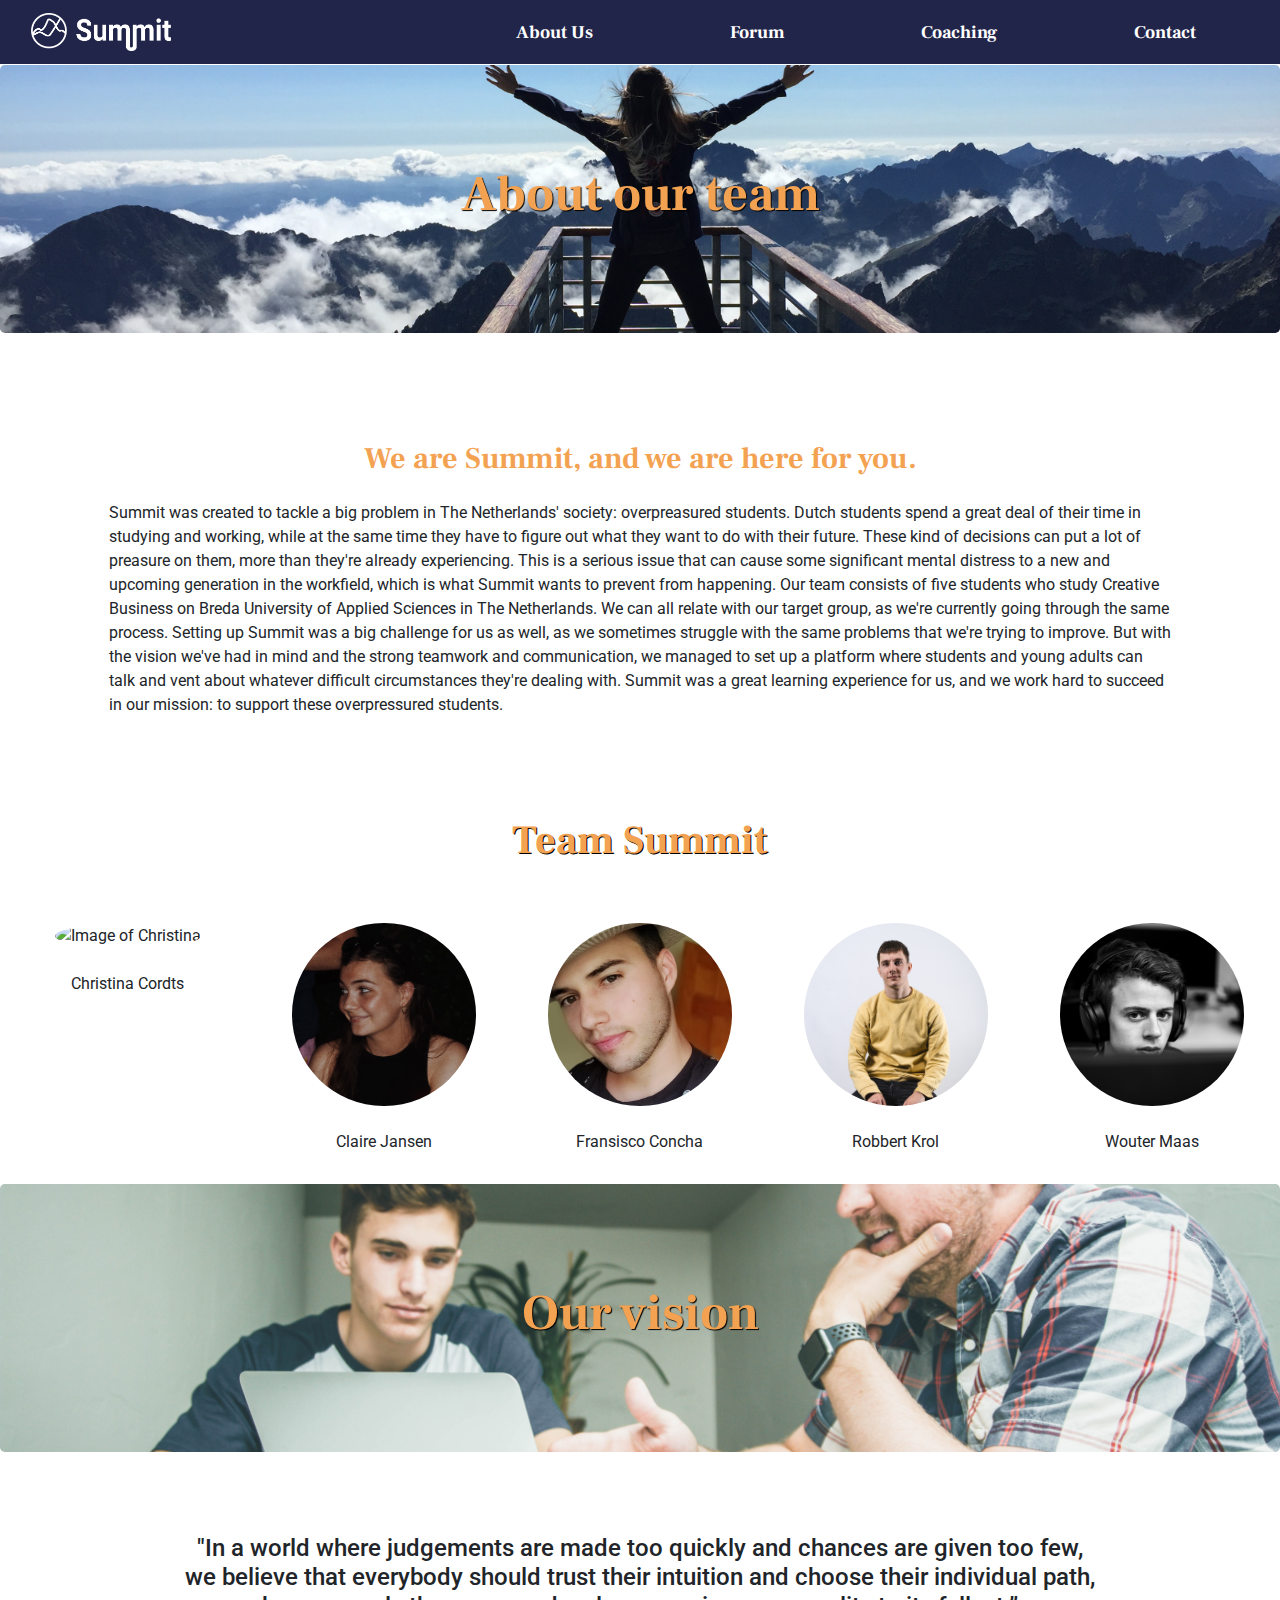
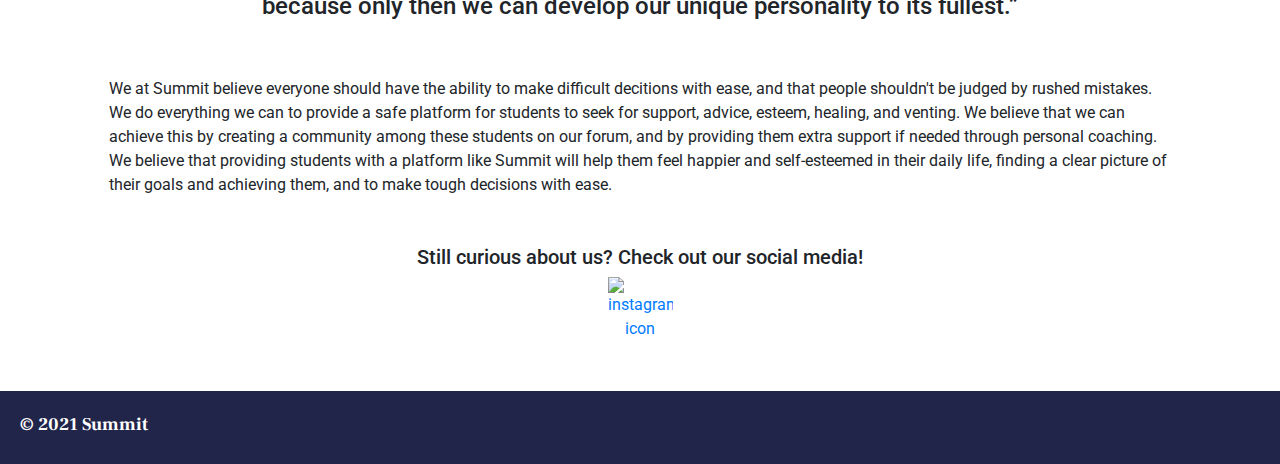
==== commit 728c267b: "Made some pages responsive (STILL WORKING ON THIS)" ====
--- a/about-us.html
+++ b/about-us.html
@@ -50,8 +50,8 @@
 		
 <!--Start: Title about us-->
 	<section class="jumbotron padding-about" id="about-our-team-title">
-		<div class="container about-title text-center">
-			<h2 class="about-title">About our team</h2>
+		<div class="container text-center">
+			<h2 class="h2-title">About our team</h2>
 		</div>
 	</section>
 <!--End: Title about us-->
@@ -61,7 +61,7 @@
 	<section class="container about-team">
 		<div class="row p-3">
 			<div class="col text-center">
-				<h4>We are Summit, and we are here for you.</h4>
+				<h3>We are Summit, and we are here for you.</h3>
 			</div>
 		</div>
 		<div class="row pl-4 pr-4">
@@ -76,10 +76,10 @@
 		
 		
 <!--Start: Images of the team-->
-	<section class="container-fluid team-summit">
+	<section class="container-fluid">
 		<div class="row">
 			<div class="col">
-				<h3 id="team-summit-title" class="text-center">Team Summit</h3>
+				<h2 id="team-summit-title" class="text-center">Team Summit</h2>
 			</div>
 		</div>
 		<div class="row row-cols-lg-5 row-cols-md-2 row-cols-sm-2">
@@ -115,8 +115,8 @@
 
 <!--Start: Our vision title-->
 	<section class="jumbotron padding-about" id="about-our-vision-title">
-		<div class="container about-title text-center">
-			<h2 class="about-title">Our vision</h2>
+		<div class="container text-center">
+			<h2 class="h2-title">Our vision</h2>
         </div>
 	</section>
 <!--End: Our vision title-->
--- a/css/styles.css
+++ b/css/styles.css
@@ -7,8 +7,22 @@
 h2 { 
 	color: #F3a252;
 	font-family: 'Frank Ruhl Libre';
-	font-weight: 700;	
-} 
+	font-weight: 700;
+	font-size: 50px;
+	text-shadow: 1px 1px 1px black;
+} 
+
+h3 {
+	color: #F3a252;
+	font-family: 'Frank Ruhl Libre';
+	font-weight: 700;
+	font-size: 30px;
+}
+
+.caption-titles {
+	color: white;
+	text-shadow: 2px 2px 2px #21254A;	
+}
 
 
 
@@ -84,7 +98,7 @@
 	height: auto;
 }
 
-#caption-1 {
+.carousel-title {
 	font-family: 'Frank Ruhl Libre';
 	font-size: 350%;
 	font-weight: 700;
@@ -92,20 +106,9 @@
 	text-shadow: 2px 2px 2px #21254A;
 }
 
-#caption-2, #caption-3 {
-	font-family: 'Frank Ruhl Libre';
-	font-weight: 700;
-	font-size: 300%;
-	color: #F3a252;
-	text-shadow: 2px 2px 2px #21254A;
-}
-
-.carousel-caption span {
+.carousel-caption {
 	font-weight: 600;
 	text-shadow: 2px 2px 2px #21254A;
-}
-
-.carousel-caption {
 	top: 35%;
 }
 
@@ -133,7 +136,7 @@
 	background-size: cover;
 	background-position: center;	
 	background-image: url("../images/typewriter-blurred.jpg");
-	padding: 12em 8em;
+	text-shadow: 1px 1px 1px black;
 	color: white;
 	text-align: center;
 }
@@ -141,7 +144,7 @@
 
 /*index.hmtl - Front Page Coaching*/
 #Coaching {
-	padding: 10em 0;
+
 }
 
 #Services {
@@ -163,10 +166,6 @@
 .col-center {
 	float: none;
     margin: 30px auto;
-}
-
-.about-title {
-	font-size: 50px;
 }
 
 
